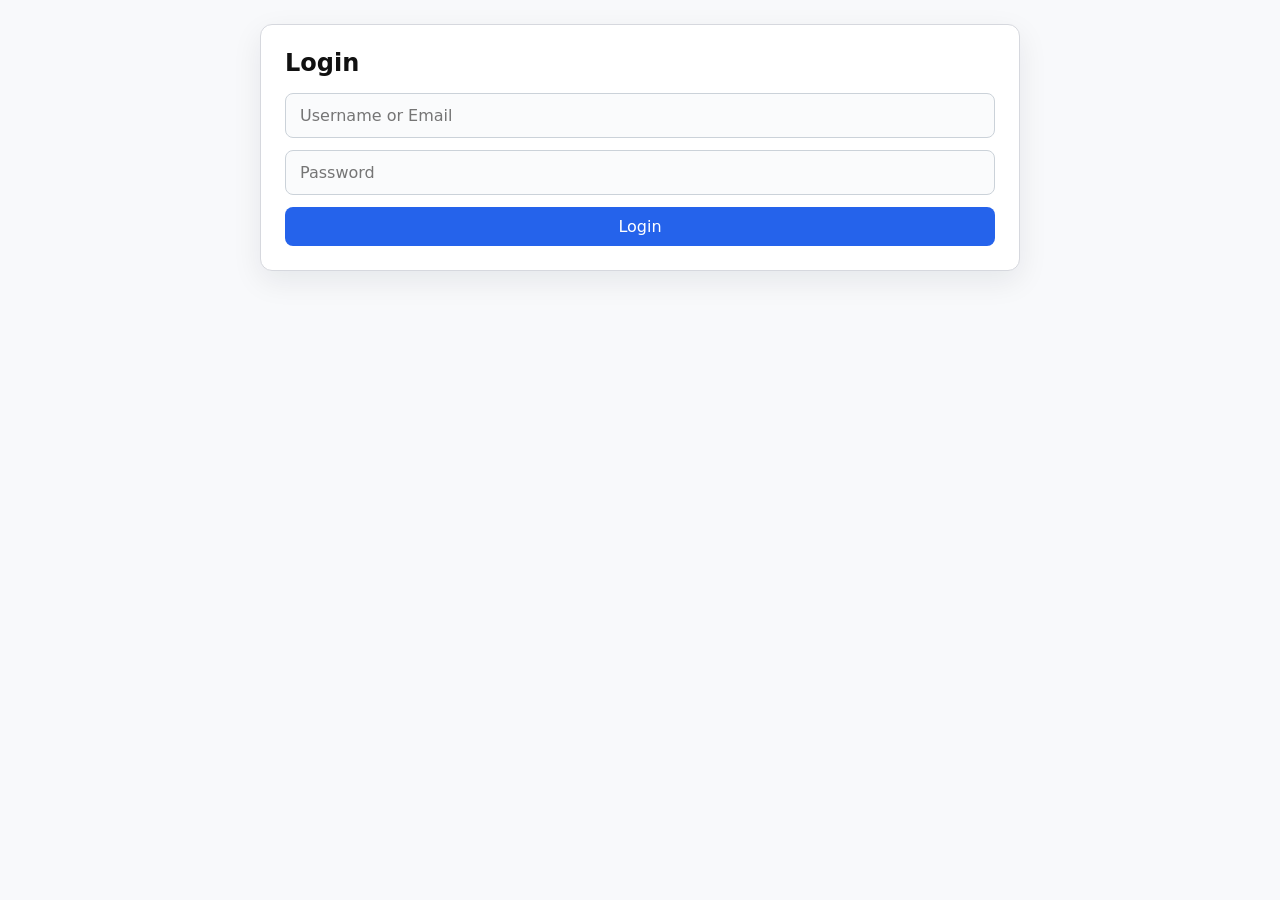
==== index.html @ 2ed71542 "general facts section added" ====
<!DOCTYPE html>
<html lang="en">

<head>
    <meta charset="UTF-8">
    <title>Reboot Profile</title>

    <link rel="stylesheet" href="styles.css">
</head>

<body>

    <div id="login-container">
        <h2>Login</h2>

        <div id="error-msg"></div>

        <form id="login-form">
            <input type="text" id="identifier" placeholder="Username or Email" required>

            <input type="password" id="password" placeholder="Password" required>

            <button type="submit">
                Login
            </button>
        </form>
    </div>

    <div id="profile-container" hidden>

        <h2>Profile</h2>

        <button id="logout-btn">
            Logout
        </button>

        <div id="user-data"></div>

        <div id="insights-section"></div>
        <div id="project-history-section"></div>

        <h3>XP Progress</h3>

        <svg id="xp-graph" width="600" height="250">
        </svg>

        <h3>Audit Ratio</h3>

        <svg id="audit-graph" width="300" height="300">
        </svg>

    </div>

    <script type="module" src="./js/main.js"></script>

    <div id="tooltip"></div>

</body>

</html>
---- styles.css ----
* {
    box-sizing: border-box;
}

html,
body {
    margin: 0;
    min-height: 100%;
    font-family: system-ui, sans-serif;
    background: #f8f9fb;
    color: #111;
}

body {
    display: flex;
    justify-content: center;
    padding: 24px;
}

#login-container,
#profile-container {
    width: min(760px, 100%);
    background: #fff;
    border: 1px solid #d6d8de;
    border-radius: 12px;
    padding: 24px;
    box-shadow: 0 10px 30px rgba(15, 23, 42, 0.08);
}

#login-container h2,
#profile-container h2,
#profile-container h3 {
    margin: 0 0 16px;
    font-weight: 600;
}

#login-form {
    display: grid;
    gap: 12px;
}

#login-form input,
#login-form button,
#logout-btn {
    font: inherit;
}

#login-form input {
    width: 100%;
    padding: 12px 14px;
    border: 1px solid #cbd2d9;
    border-radius: 8px;
    background: #fafbfc;
}

#login-form button,
#logout-btn {
    cursor: pointer;
    padding: 10px 16px;
    border: none;
    border-radius: 8px;
    background: #2563eb;
    color: #fff;
}

#logout-btn {
    margin-bottom: 18px;
}

#user-data {
    margin-bottom: 24px;
    line-height: 1.6;
}

#insights-section,
#project-history-section {
    margin-bottom: 24px;
}

.insights-card,
.project-history-card {
    padding: 18px;
    border: 1px solid #d6d8de;
    border-radius: 12px;
    background: #f9fbff;
}

.insights-card h3,
.project-history-card h3 {
    margin: 0 0 14px;
}

.insights-list {
    list-style: none;
    margin: 0;
    padding: 0;
}

.insights-list li {
    display: flex;
    justify-content: space-between;
    gap: 12px;
    padding: 10px 0;
    border-bottom: 1px solid #e2e8f0;
}

.insights-list li span {
    color: #475569;
}

.insights-list li strong {
    font-weight: 700;
    color: #0f172a;
}

.insight-duration {
    color: #2563eb;
    font-weight: 600;
    margin-left: auto;
}

.insights-list li:last-child {
    border-bottom: none;
}

.project-history-table-wrapper {
    max-height: 150px;
    overflow: hidden;
    transition: max-height 0.2s ease, overflow 0.2s ease;
    border-radius: 10px;
    background: white;
}

.project-history-table-wrapper.scrollable {
    overflow-y: auto;
}

.project-history-table-wrapper.scrollable::-webkit-scrollbar {
    width: 8px;
}

.project-history-table-wrapper.scrollable::-webkit-scrollbar-thumb {
    background: rgba(37, 99, 235, 0.5);
    border-radius: 999px;
}

.project-history-table {
    width: 100%;
    border-collapse: collapse;
    font-size: 0.95rem;
}

.project-history-table th,
.project-history-table td {
    padding: 10px 12px;
    text-align: left;
    border-bottom: 1px solid #e2e8f0;
}

.project-history-table th {
    color: #334155;
    font-weight: 600;
}

.project-history-button {
    margin-top: 14px;
    padding: 10px 16px;
    border: none;
    border-radius: 8px;
    background: #2563eb;
    color: white;
    cursor: pointer;
}

.project-history-empty {
    color: #64748b;
}

#xp-graph,
#audit-graph {
    display: block;
    margin: 12px auto 24px;
    border: 1px solid #d6d8de;
    border-radius: 8px;
    background: #fff;
}

#xp-graph {
    width: min(100%, 600px);
}

#audit-graph {
    width: min(100%, 300px);
}

#tooltip {
    position: fixed;
    display: none;
    background: white;
    border: 1px solid #cbd2d9;
    padding: 8px;
    font-size: 12px;
    pointer-events: none;
    z-index: 1000;
    border-radius: 8px;
    box-shadow: 0 8px 20px rgba(15, 23, 42, 0.12);
}
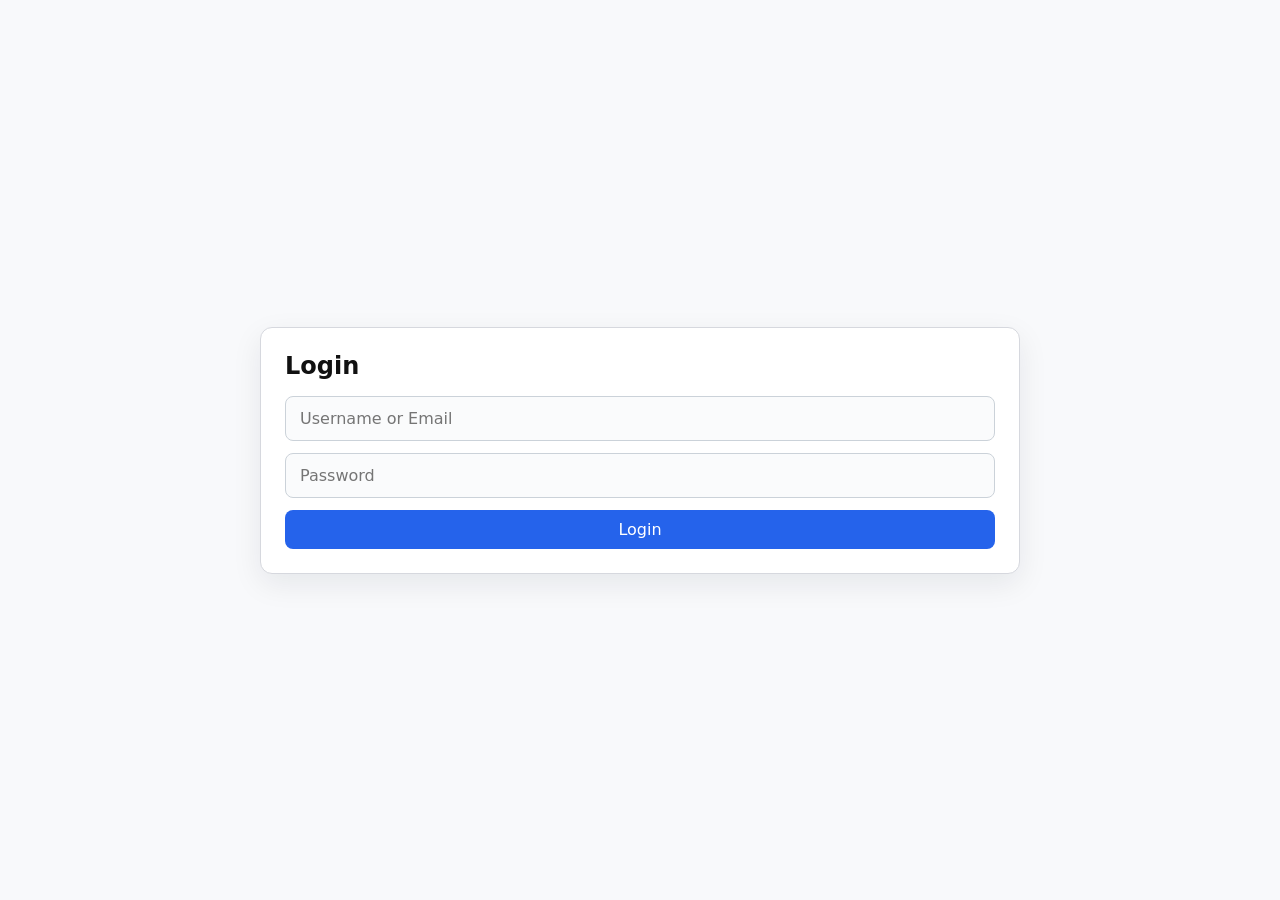
==== commit 9144a596: "added gitea to header" ====
--- a/index.html
+++ b/index.html
@@ -9,6 +9,24 @@
 </head>
 
 <body>
+
+    <header id="app-header" hidden>
+        <div class="header-left">
+            <img src="reboot_logo.png" alt="Reboot logo" class="header-logo">
+            <div>
+                <div class="header-title">Reboot Dashboard</div>
+                <div class="header-subtitle">Project status & profile</div>
+            </div>
+        </div>
+        <div class="header-right">
+            <a id="header-gitea" href="https://learn.reboot01.com/git/" target="_blank" rel="noopener"
+                aria-label="Open Gitea">
+                <img src="gitea_logo.svg" alt="Gitea" class="header-gitea-img">
+            </a>
+            <span id="header-username">Guest</span>
+            <button id="header-auth-button" type="button">Login</button>
+        </div>
+    </header>
 
     <div id="login-container">
         <h2>Login</h2>
@@ -28,26 +46,19 @@
 
     <div id="profile-container" hidden>
 
-        <h2>Profile</h2>
-
-        <button id="logout-btn">
-            Logout
-        </button>
-
         <div id="user-data"></div>
-
         <div id="insights-section"></div>
         <div id="project-history-section"></div>
 
-        <h3>XP Progress</h3>
+        <div class="graph-card xp-graph-card">
+            <h3>XP Progress</h3>
+            <svg id="xp-graph" width="600" height="250"></svg>
+        </div>
 
-        <svg id="xp-graph" width="600" height="250">
-        </svg>
-
-        <h3>Audit Ratio</h3>
-
-        <svg id="audit-graph" width="300" height="300">
-        </svg>
+        <div class="graph-card audit-graph-card">
+            <h3>Audit Ratio</h3>
+            <svg id="audit-graph" width="300" height="300"></svg>
+        </div>
 
     </div>
 
--- a/styles.css
+++ b/styles.css
@@ -13,18 +13,155 @@
 
 body {
     display: flex;
+    flex-direction: column;
+    align-items: center;
+    justify-content: flex-start;
+    min-height: 100vh;
+    padding: 24px;
+    gap: 24px;
+}
+
+#login-container {
+    margin: auto 0;
+}
+
+#app-header {
+    width: min(900px, 100%);
+    display: flex;
+    align-items: center;
+    justify-content: space-between;
+    gap: 18px;
+    padding: 18px 24px;
+    margin-bottom: 24px;
+    background: #fff;
+    border: 1px solid #d6d8de;
+    border-radius: 12px;
+    box-shadow: 0 10px 30px rgba(15, 23, 42, 0.08);
+    position: sticky;
+    top: 0;
+    z-index: 50;
+}
+
+.header-left {
+    display: flex;
+    align-items: center;
+    gap: 14px;
+}
+
+.header-logo {
+    width: 46px;
+    height: 46px;
+    object-fit: contain;
+}
+
+.header-title {
+    font-size: 1.1rem;
+    font-weight: 700;
+}
+
+.header-subtitle {
+    color: #64748b;
+    font-size: 0.95rem;
+}
+
+.header-right {
+    display: flex;
+    align-items: center;
+    gap: 14px;
+}
+
+#header-username {
+    font-weight: 600;
+    color: #111827;
+}
+
+#header-auth-button {
+    font: inherit;
+    cursor: pointer;
+    padding: 10px 18px;
+    border: none;
+    border-radius: 10px;
+    background: #2563eb;
+    color: #fff;
+}
+
+#header-gitea {
+    display: inline-flex;
+    align-items: center;
     justify-content: center;
-    padding: 24px;
-}
-
-#login-container,
-#profile-container {
+    width: 44px;
+    height: 44px;
+    border-radius: 8px;
+    color: #64748b;
+    text-decoration: none;
+}
+
+#header-gitea svg {
+    width: 44px;
+    height: 44px;
+}
+
+#header-gitea img.header-gitea-img {
+    width: 44px;
+    height: 44px;
+    display: block;
+}
+
+#header-gitea:hover {
+    background: rgba(37, 99, 235, 0.08);
+    color: #2563eb;
+}
+
+#login-container {
     width: min(760px, 100%);
     background: #fff;
     border: 1px solid #d6d8de;
     border-radius: 12px;
     padding: 24px;
     box-shadow: 0 10px 30px rgba(15, 23, 42, 0.08);
+}
+
+#profile-container {
+    width: min(900px, 100%);
+    /* padding: 24px; */
+    background: transparent;
+    border: none;
+    box-shadow: none;
+    display: grid;
+    grid-template-columns: repeat(auto-fit, minmax(375px, 1fr));
+    gap: 24px;
+    align-items: stretch;
+}
+
+#profile-container[hidden],
+#login-container[hidden],
+#app-header[hidden] {
+    display: none !important;
+}
+
+#profile-container>h2,
+#profile-container>button,
+#profile-container>#user-data,
+#profile-container>.xp-graph-card,
+#profile-container>.audit-graph-card {
+    grid-column: 1 / -1;
+}
+
+#insights-section,
+#project-history-section,
+.graph-card {
+    display: flex;
+    flex-direction: column;
+    min-height: 0;
+}
+
+.insights-card,
+.project-history-card,
+.graph-card {
+    flex: 1 1 auto;
+    display: flex;
+    flex-direction: column;
+    height: 100%;
 }
 
 #login-container h2,
@@ -34,6 +171,22 @@
     font-weight: 600;
 }
 
+.graph-card {
+    padding: 18px;
+    border: 1px solid #d6d8de;
+    border-radius: 12px;
+    background: #f9fbff;
+}
+
+.graph-card h3 {
+    margin: 0 0 14px;
+}
+
+#xp-graph,
+#audit-graph {
+    width: 100%;
+}
+
 #login-form {
     display: grid;
     gap: 12px;
@@ -77,6 +230,42 @@
     margin-bottom: 24px;
 }
 
+.profile-summary-card {
+    display: grid;
+    grid-template-columns: repeat(2, minmax(0, 1fr));
+    gap: 16px;
+    padding: 18px;
+    border: 1px solid #d6d8de;
+    border-radius: 12px;
+    background: #f9fbff;
+}
+
+.summary-item {
+    display: flex;
+    flex-direction: column;
+    gap: 8px;
+    padding: 14px;
+    border: 1px solid #e2e8f0;
+    border-radius: 12px;
+    background: #fff;
+}
+
+.summary-label {
+    color: #64748b;
+    font-size: 0.95rem;
+}
+
+.summary-item strong {
+    font-size: 1.05rem;
+    color: #0f172a;
+}
+
+@media (max-width: 720px) {
+    .profile-summary-card {
+        grid-template-columns: 1fr;
+    }
+}
+
 .insights-card,
 .project-history-card {
     padding: 18px;
@@ -97,11 +286,18 @@
 }
 
 .insights-list li {
-    display: flex;
-    justify-content: space-between;
+    display: grid;
+    grid-template-columns: 1fr auto auto;
+    align-items: center;
     gap: 12px;
     padding: 10px 0;
     border-bottom: 1px solid #e2e8f0;
+}
+
+.insights-list li span,
+.insights-list li strong,
+.insight-duration {
+    margin: 0;
 }
 
 .insights-list li span {
@@ -155,6 +351,7 @@
     padding: 10px 12px;
     text-align: left;
     border-bottom: 1px solid #e2e8f0;
+    white-space: nowrap;
 }
 
 .project-history-table th {
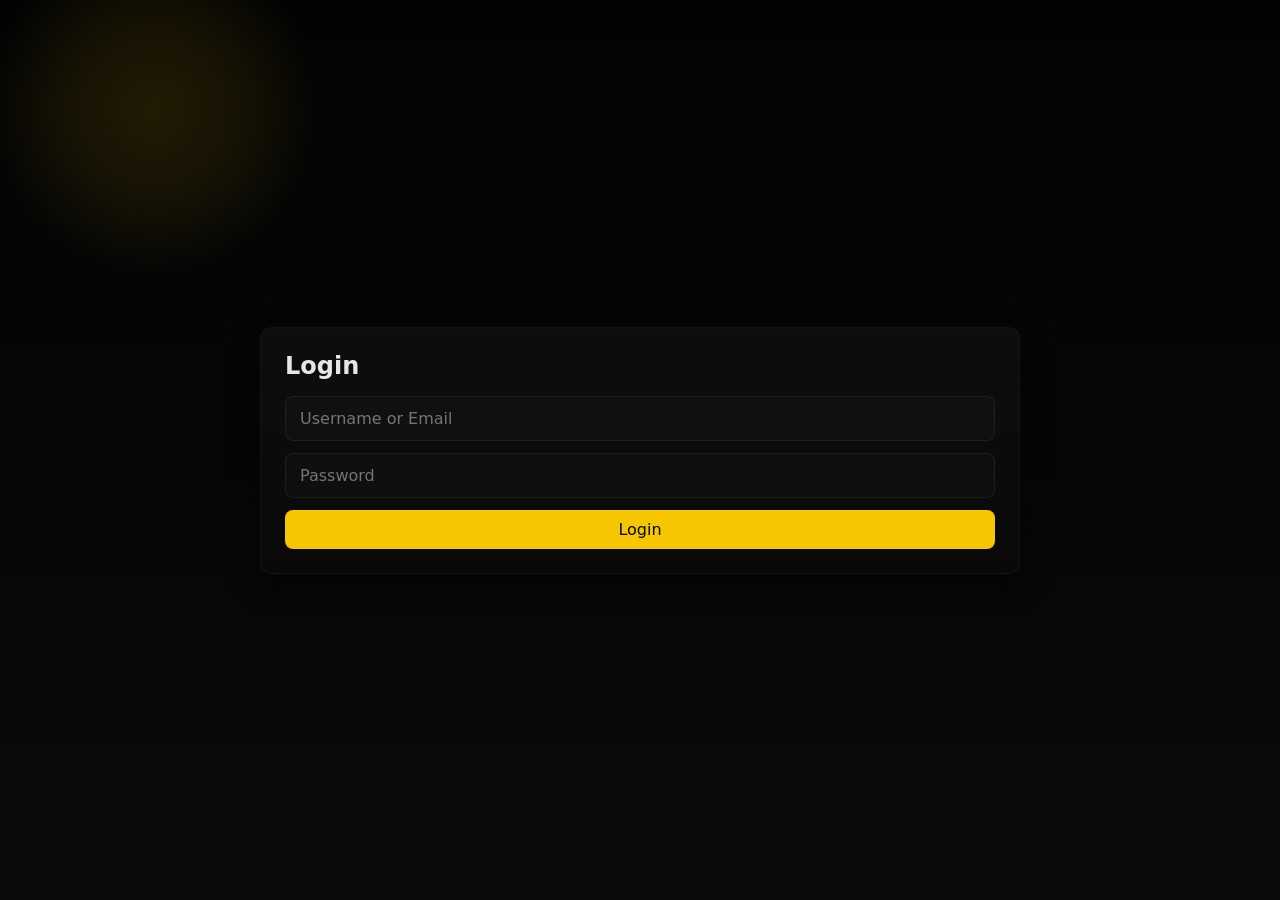
==== commit 6a9a7e99: "changed theme to dark" ====
--- a/index.html
+++ b/index.html
@@ -4,7 +4,7 @@
 <head>
     <meta charset="UTF-8">
     <title>Reboot Profile</title>
-
+    <link rel="icon" href="reboot_logo.png" type="image/png">
     <link rel="stylesheet" href="styles.css">
 </head>
 
--- a/styles.css
+++ b/styles.css
@@ -7,8 +7,10 @@
     margin: 0;
     min-height: 100%;
     font-family: system-ui, sans-serif;
-    background: #f8f9fb;
-    color: #111;
+    /* Black-dominant background with yellow accents */
+    background: radial-gradient(circle at 12% 12%, rgba(246, 190, 0, 0.12) 0%, rgba(246, 190, 0, 0.08) 6%, transparent 12%),
+        linear-gradient(180deg, #030303 0%, #070707 60%, #0b0b0b 100%);
+    color: #e6e6e6;
 }
 
 body {
@@ -33,10 +35,10 @@
     gap: 18px;
     padding: 18px 24px;
     margin-bottom: 24px;
-    background: #fff;
-    border: 1px solid #d6d8de;
-    border-radius: 12px;
-    box-shadow: 0 10px 30px rgba(15, 23, 42, 0.08);
+    background: linear-gradient(180deg, rgba(10, 10, 10, 0.9), rgba(8, 8, 8, 0.95));
+    border: 1px solid rgba(255, 215, 0, 0.06);
+    border-radius: 12px;
+    box-shadow: 0 10px 30px rgba(0, 0, 0, 0.6);
     position: sticky;
     top: 0;
     z-index: 50;
@@ -57,10 +59,11 @@
 .header-title {
     font-size: 1.1rem;
     font-weight: 700;
+    color: #f8f5e6;
 }
 
 .header-subtitle {
-    color: #64748b;
+    color: rgba(230, 220, 140, 0.9);
     font-size: 0.95rem;
 }
 
@@ -72,7 +75,7 @@
 
 #header-username {
     font-weight: 600;
-    color: #111827;
+    color: #f3f3f3;
 }
 
 #header-auth-button {
@@ -81,44 +84,41 @@
     padding: 10px 18px;
     border: none;
     border-radius: 10px;
-    background: #2563eb;
-    color: #fff;
+    background: #f6c700;
+    /* yellow accent */
+    color: #070707;
 }
 
 #header-gitea {
     display: inline-flex;
     align-items: center;
     justify-content: center;
-    width: 44px;
-    height: 44px;
-    border-radius: 8px;
-    color: #64748b;
+    width: 48px;
+    height: 48px;
+    border-radius: 8px;
+    color: rgba(230, 220, 140, 0.9);
     text-decoration: none;
 }
 
-#header-gitea svg {
-    width: 44px;
-    height: 44px;
-}
-
 #header-gitea img.header-gitea-img {
-    width: 44px;
-    height: 44px;
+    width: 26px;
+    height: 26px;
     display: block;
+    filter: invert(1) brightness(1.1) sepia(0.2) saturate(1.2) hue-rotate(15deg);
 }
 
 #header-gitea:hover {
-    background: rgba(37, 99, 235, 0.08);
-    color: #2563eb;
+    background: rgba(246, 199, 0, 0.08);
+    color: #f6c700;
 }
 
 #login-container {
     width: min(760px, 100%);
-    background: #fff;
-    border: 1px solid #d6d8de;
+    background: linear-gradient(180deg, rgba(15, 15, 15, 0.9), rgba(10, 10, 10, 0.9));
+    border: 1px solid rgba(255, 215, 0, 0.04);
     border-radius: 12px;
     padding: 24px;
-    box-shadow: 0 10px 30px rgba(15, 23, 42, 0.08);
+    box-shadow: 0 10px 30px rgba(0, 0, 0, 0.6);
 }
 
 #profile-container {
@@ -173,9 +173,9 @@
 
 .graph-card {
     padding: 18px;
-    border: 1px solid #d6d8de;
-    border-radius: 12px;
-    background: #f9fbff;
+    border: 1px solid rgba(255, 215, 0, 0.04);
+    border-radius: 12px;
+    background: linear-gradient(180deg, rgba(12, 12, 12, 0.8), rgba(8, 8, 8, 0.85));
 }
 
 .graph-card h3 {
@@ -201,9 +201,10 @@
 #login-form input {
     width: 100%;
     padding: 12px 14px;
-    border: 1px solid #cbd2d9;
-    border-radius: 8px;
-    background: #fafbfc;
+    border: 1px solid rgba(255, 255, 255, 0.06);
+    border-radius: 8px;
+    background: rgba(255, 255, 255, 0.02);
+    color: #eaeaea;
 }
 
 #login-form button,
@@ -212,8 +213,8 @@
     padding: 10px 16px;
     border: none;
     border-radius: 8px;
-    background: #2563eb;
-    color: #fff;
+    background: #f6c700;
+    color: #070707;
 }
 
 #logout-btn {
@@ -235,9 +236,9 @@
     grid-template-columns: repeat(2, minmax(0, 1fr));
     gap: 16px;
     padding: 18px;
-    border: 1px solid #d6d8de;
-    border-radius: 12px;
-    background: #f9fbff;
+    border: 1px solid rgba(255, 215, 0, 0.04);
+    border-radius: 12px;
+    background: linear-gradient(180deg, rgba(12, 12, 12, 0.8), rgba(8, 8, 8, 0.85));
 }
 
 .summary-item {
@@ -245,19 +246,19 @@
     flex-direction: column;
     gap: 8px;
     padding: 14px;
-    border: 1px solid #e2e8f0;
-    border-radius: 12px;
-    background: #fff;
+    border: 1px solid rgba(255, 255, 255, 0.02);
+    border-radius: 12px;
+    background: rgba(255, 255, 255, 0.02);
 }
 
 .summary-label {
-    color: #64748b;
+    color: #bdb58a;
     font-size: 0.95rem;
 }
 
 .summary-item strong {
     font-size: 1.05rem;
-    color: #0f172a;
+    color: #f3f3f3;
 }
 
 @media (max-width: 720px) {
@@ -269,9 +270,9 @@
 .insights-card,
 .project-history-card {
     padding: 18px;
-    border: 1px solid #d6d8de;
-    border-radius: 12px;
-    background: #f9fbff;
+    border: 1px solid rgba(255, 215, 0, 0.04);
+    border-radius: 12px;
+    background: linear-gradient(180deg, rgba(12, 12, 12, 0.8), rgba(8, 8, 8, 0.85));
 }
 
 .insights-card h3,
@@ -301,16 +302,16 @@
 }
 
 .insights-list li span {
-    color: #475569;
+    color: #b8b7b0;
 }
 
 .insights-list li strong {
     font-weight: 700;
-    color: #0f172a;
+    color: #f3f3f3;
 }
 
 .insight-duration {
-    color: #2563eb;
+    color: #f6c700;
     font-weight: 600;
     margin-left: auto;
 }
@@ -324,7 +325,7 @@
     overflow: hidden;
     transition: max-height 0.2s ease, overflow 0.2s ease;
     border-radius: 10px;
-    background: white;
+    background: linear-gradient(180deg, rgba(10, 10, 10, 0.8), rgba(6, 6, 6, 0.85));
 }
 
 .project-history-table-wrapper.scrollable {
@@ -336,7 +337,7 @@
 }
 
 .project-history-table-wrapper.scrollable::-webkit-scrollbar-thumb {
-    background: rgba(37, 99, 235, 0.5);
+    background: rgba(246, 199, 0, 0.6);
     border-radius: 999px;
 }
 
@@ -355,7 +356,7 @@
 }
 
 .project-history-table th {
-    color: #334155;
+    color: #d6d0a3;
     font-weight: 600;
 }
 
@@ -364,8 +365,8 @@
     padding: 10px 16px;
     border: none;
     border-radius: 8px;
-    background: #2563eb;
-    color: white;
+    background: #f6c700;
+    color: #070707;
     cursor: pointer;
 }
 
@@ -377,9 +378,9 @@
 #audit-graph {
     display: block;
     margin: 12px auto 24px;
-    border: 1px solid #d6d8de;
-    border-radius: 8px;
-    background: #fff;
+    border: 1px solid rgba(255, 215, 0, 0.04);
+    border-radius: 8px;
+    background: linear-gradient(180deg, rgba(8, 8, 8, 0.85), rgba(6, 6, 6, 0.9));
 }
 
 #xp-graph {
@@ -393,12 +394,13 @@
 #tooltip {
     position: fixed;
     display: none;
-    background: white;
-    border: 1px solid #cbd2d9;
+    background: rgba(10, 10, 10, 0.95);
+    border: 1px solid rgba(255, 215, 0, 0.06);
     padding: 8px;
     font-size: 12px;
     pointer-events: none;
     z-index: 1000;
     border-radius: 8px;
-    box-shadow: 0 8px 20px rgba(15, 23, 42, 0.12);
+    box-shadow: 0 8px 20px rgba(0, 0, 0, 0.7);
+    color: #f3f3f3;
 }
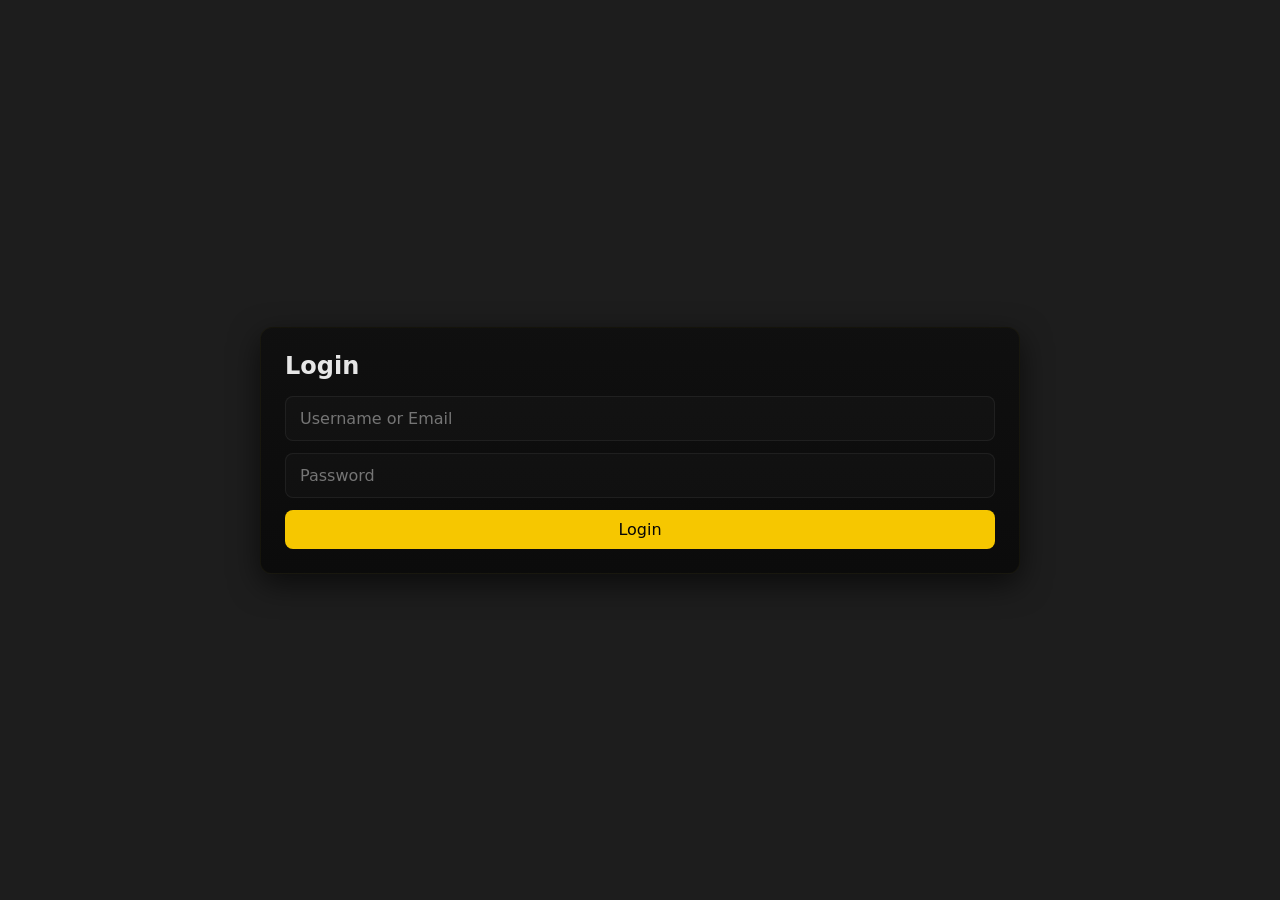
==== commit dface3ca: "v1.1" ====
--- a/index.html
+++ b/index.html
@@ -4,7 +4,7 @@
 <head>
     <meta charset="UTF-8">
     <title>Reboot Profile</title>
-    <link rel="icon" href="reboot_logo.png" type="image/png">
+    <link rel="icon" href="assets/reboot_logo.png" type="image/png">
     <link rel="stylesheet" href="styles.css">
 </head>
 
@@ -12,7 +12,7 @@
 
     <header id="app-header" hidden>
         <div class="header-left">
-            <img src="reboot_logo.png" alt="Reboot logo" class="header-logo">
+            <img src="assets/reboot_logo.png" alt="Reboot logo" class="header-logo">
             <div>
                 <div class="header-title">Reboot Dashboard</div>
                 <div class="header-subtitle">Project status & profile</div>
@@ -21,7 +21,7 @@
         <div class="header-right">
             <a id="header-gitea" href="https://learn.reboot01.com/git/" target="_blank" rel="noopener"
                 aria-label="Open Gitea">
-                <img src="gitea_logo.svg" alt="Gitea" class="header-gitea-img">
+                <img src="assets/gitea_logo.svg" alt="Gitea" class="header-gitea-img">
             </a>
             <span id="header-username">Guest</span>
             <button id="header-auth-button" type="button">Login</button>
--- a/styles.css
+++ b/styles.css
@@ -7,9 +7,7 @@
     margin: 0;
     min-height: 100%;
     font-family: system-ui, sans-serif;
-    /* Black-dominant background with yellow accents */
-    background: radial-gradient(circle at 12% 12%, rgba(246, 190, 0, 0.12) 0%, rgba(246, 190, 0, 0.08) 6%, transparent 12%),
-        linear-gradient(180deg, #030303 0%, #070707 60%, #0b0b0b 100%);
+    background: #1d1d1d;
     color: #e6e6e6;
 }
 
